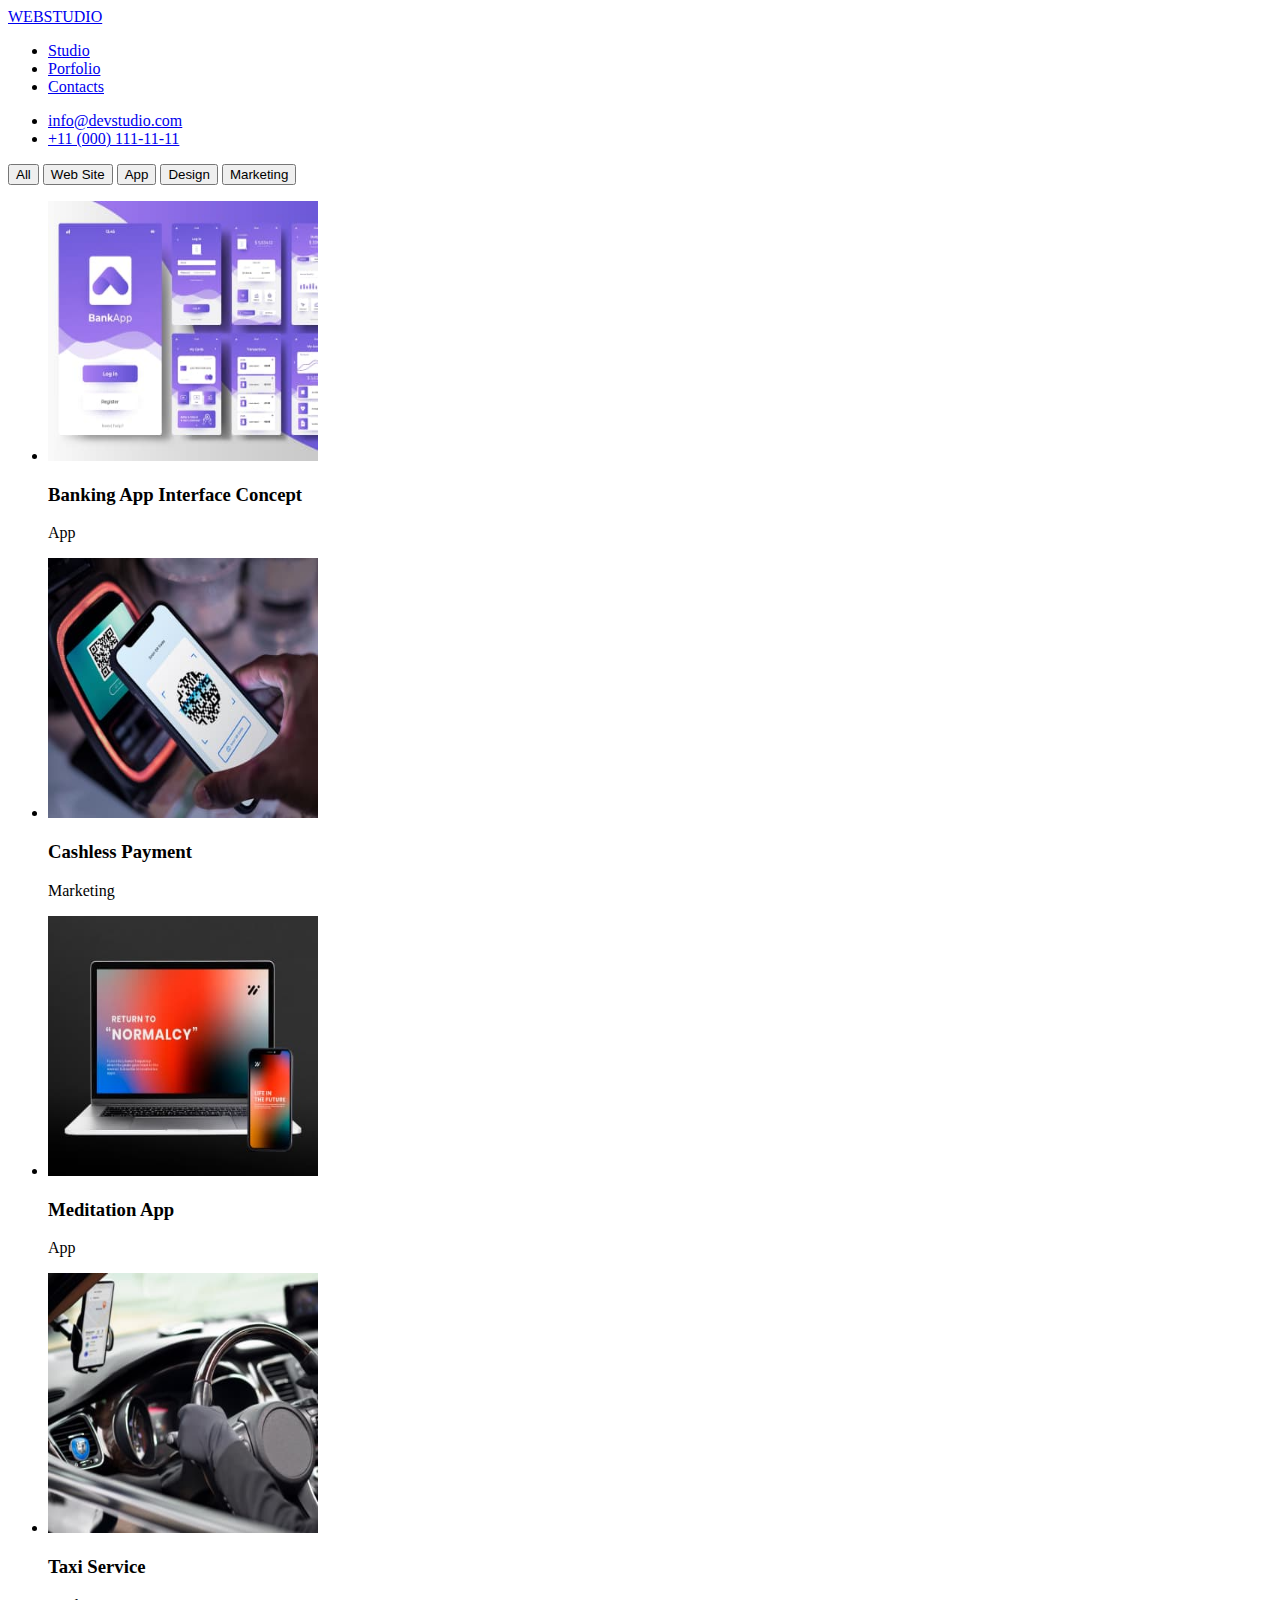
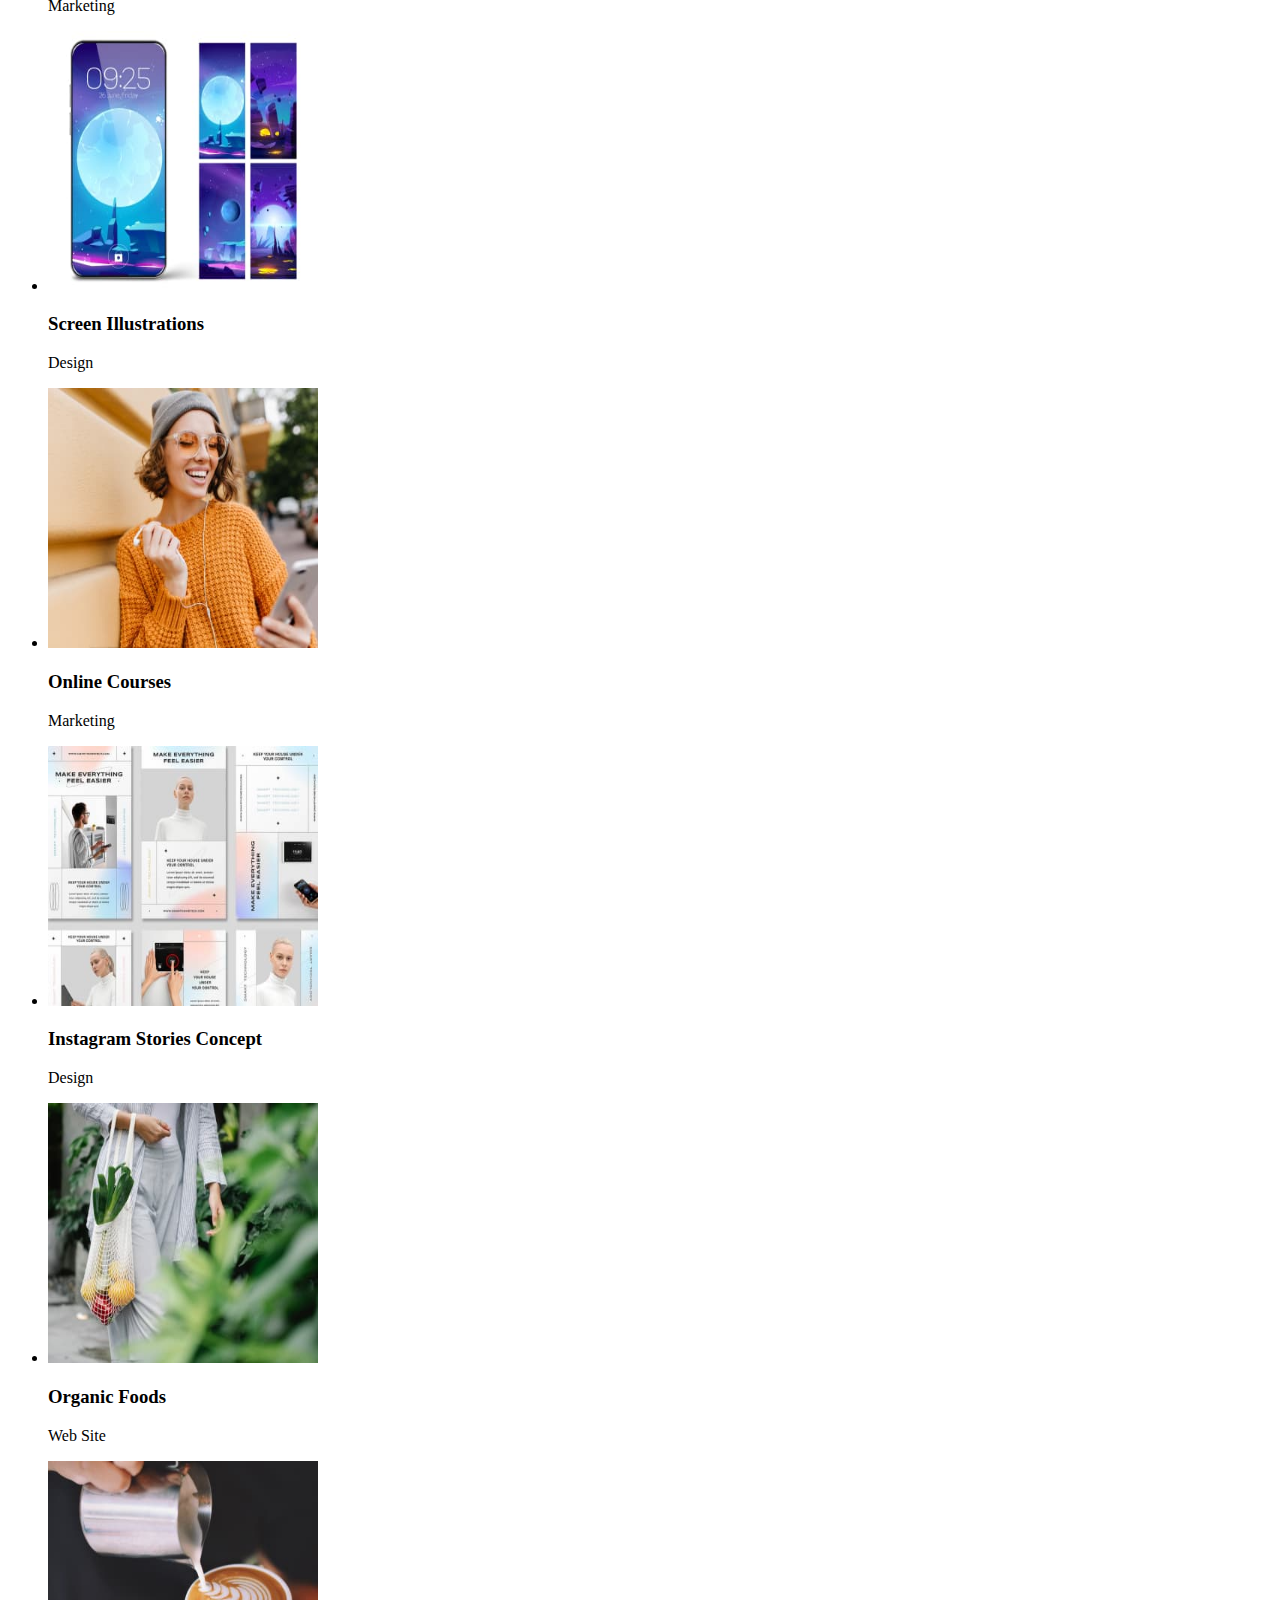
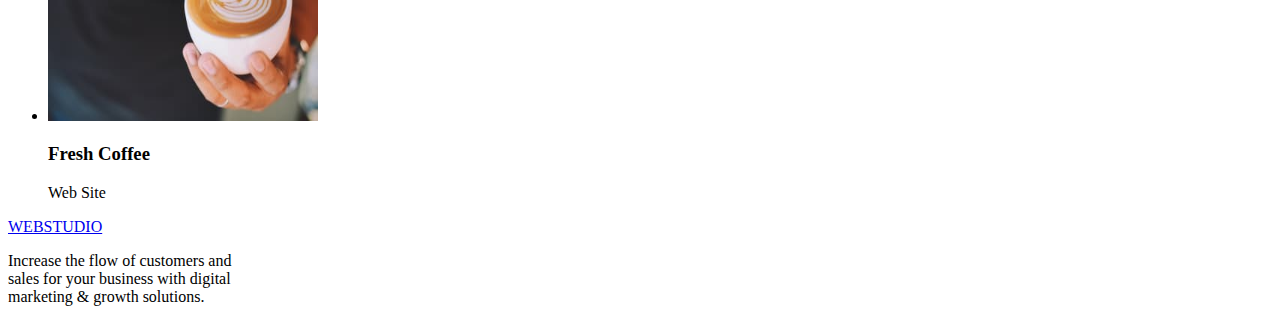
==== portfolio.html @ 27684b5e "Porfolio structure" ====
<!DOCTYPE html>
<html lang="en">
  <head>
    <meta charset="UTF-8" />
    <meta name="viewport" content="width=device-width, initial-scale=1.0" />
    <title>Porfolio</title>
  </head>
  <body>
    <!-- HEADER -->

    <header>
      <nav>
        <a href="#">WEBSTUDIO</a>
        <ul>
          <li><a href="#">Studio</a></li>
          <li><a href="#">Porfolio</a></li>
          <li><a href="#">Contacts</a></li>
        </ul>
      </nav>
      <ul>
        <li><a href="mailto:info@devstudio.com">info@devstudio.com</a></li>
        <li><a href="tel:+110001111111">+11 (000) 111-11-11</a></li>
      </ul>
    </header>

    <!-- MAIN -->
    <main>
      <!-- Section 1 -->
      <section>
        <button type="button">All</button>
        <button type="button">Web Site</button>
        <button type="button">App</button>
        <button type="button">Design</button>
        <button type="button">Marketing</button>
      </section>
      <!-- Section 2 -->
      <section>
        <div>
          <ul>
            <li>
              <img
                src="images/hw2-banking-app.jpg"
                alt="Banking App Interface"
                width="270"
                height="260"
              />
              <h3>Banking App Interface Concept</h3>
              <p>App</p>
            </li>
            <li>
              <img
                src="images/hw2-cashless.jpg"
                alt="Cellphone with QR Codes"
                width="270"
                height="260"
              />
              <h3>Cashless Payment</h3>
              <p>Marketing</p>
            </li>
            <li>
              <img
                src="images/hw2-meditation.jpg"
                alt="Laptop and cellphone"
                width="270"
                height="260"
              />
              <h3>Meditation App</h3>
              <p>App</p>
            </li>
            <li>
              <img
                src="images/hw2-taxi.jpg"
                alt="Drive Wheel"
                width="270"
                height="260"
              />
              <h3>Taxi Service</h3>
              <p>Marketing</p>
            </li>
            <li>
              <img
                src="images/hw2-screen-illustrations.jpg"
                alt="Cellphone Screen Illustrations"
                width="270"
                height="260"
              />
              <h3>Screen Illustrations</h3>
              <p>Design</p>
            </li>
            <li>
              <img
                src="images/hw2-online-courses.jpg"
                alt="A girl wearing orange T-shrit"
                width="270"
                height="260"
              />
              <h3>Online Courses</h3>
              <p>Marketing</p>
            </li>
            <li>
              <img
                src="images/hw2-instagram-stories.jpg"
                alt="Instagram stories"
                width="270"
                height="260"
              />
              <h3>Instagram Stories Concept</h3>
              <p>Design</p>
            </li>
            <li>
              <img
                src="images/hw2-organic-foods.jpg"
                alt="Lady carrying a bag of foods"
                width="270"
                height="260"
              />
              <h3>Organic Foods</h3>
              <p>Web Site</p>
            </li>
            <li>
              <img
                src="images/hw2-fresh-coffee.jpg"
                alt="Coffee Art"
                width="270"
                height="260"
              />
              <h3>Fresh Coffee</h3>
              <p>Web Site</p>
            </li>
          </ul>
        </div>
      </section>
    </main>
    <!-- Footer -->
    <div>
      <a href="#">WEBSTUDIO</a>
      <p>
        Increase the flow of customers and <br />
        sales for your business with digital <br />
        marketing & growth solutions.
      </p>
    </div>
    <footer></footer>
  </body>
</html>
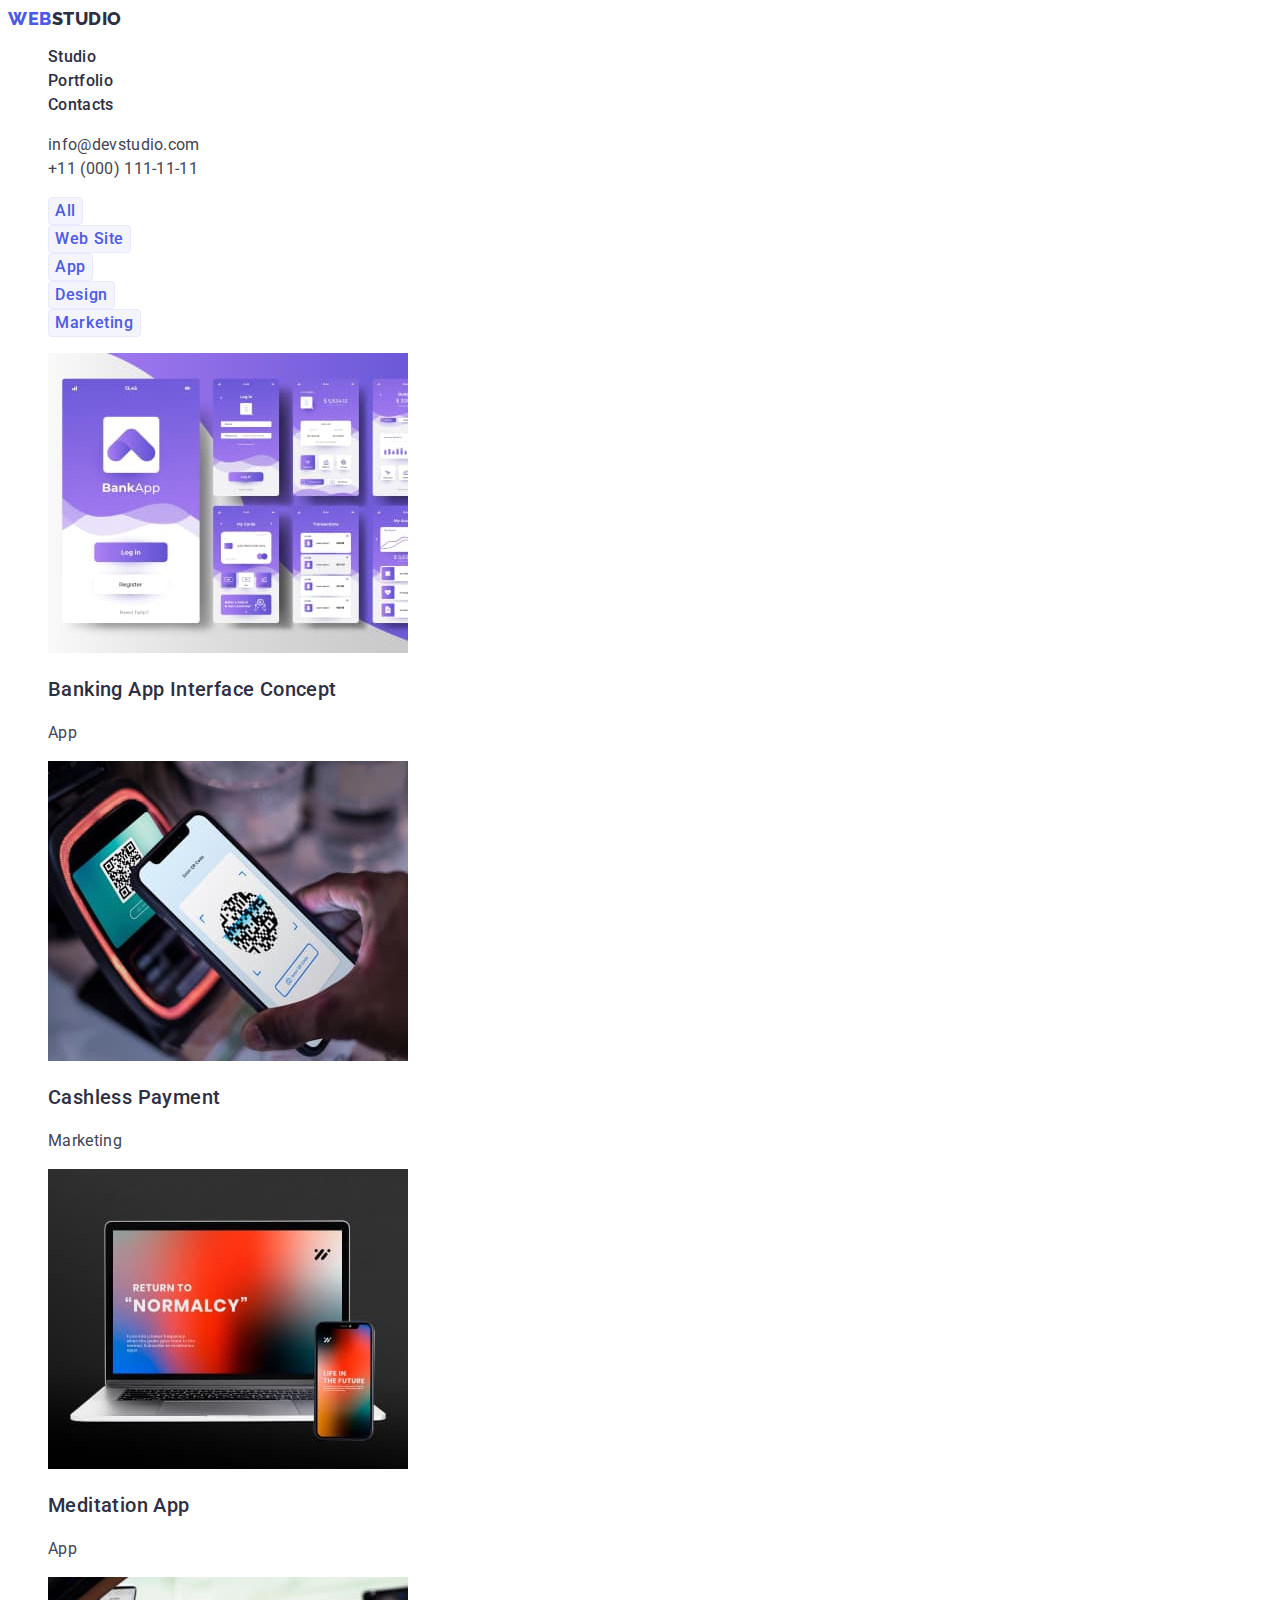
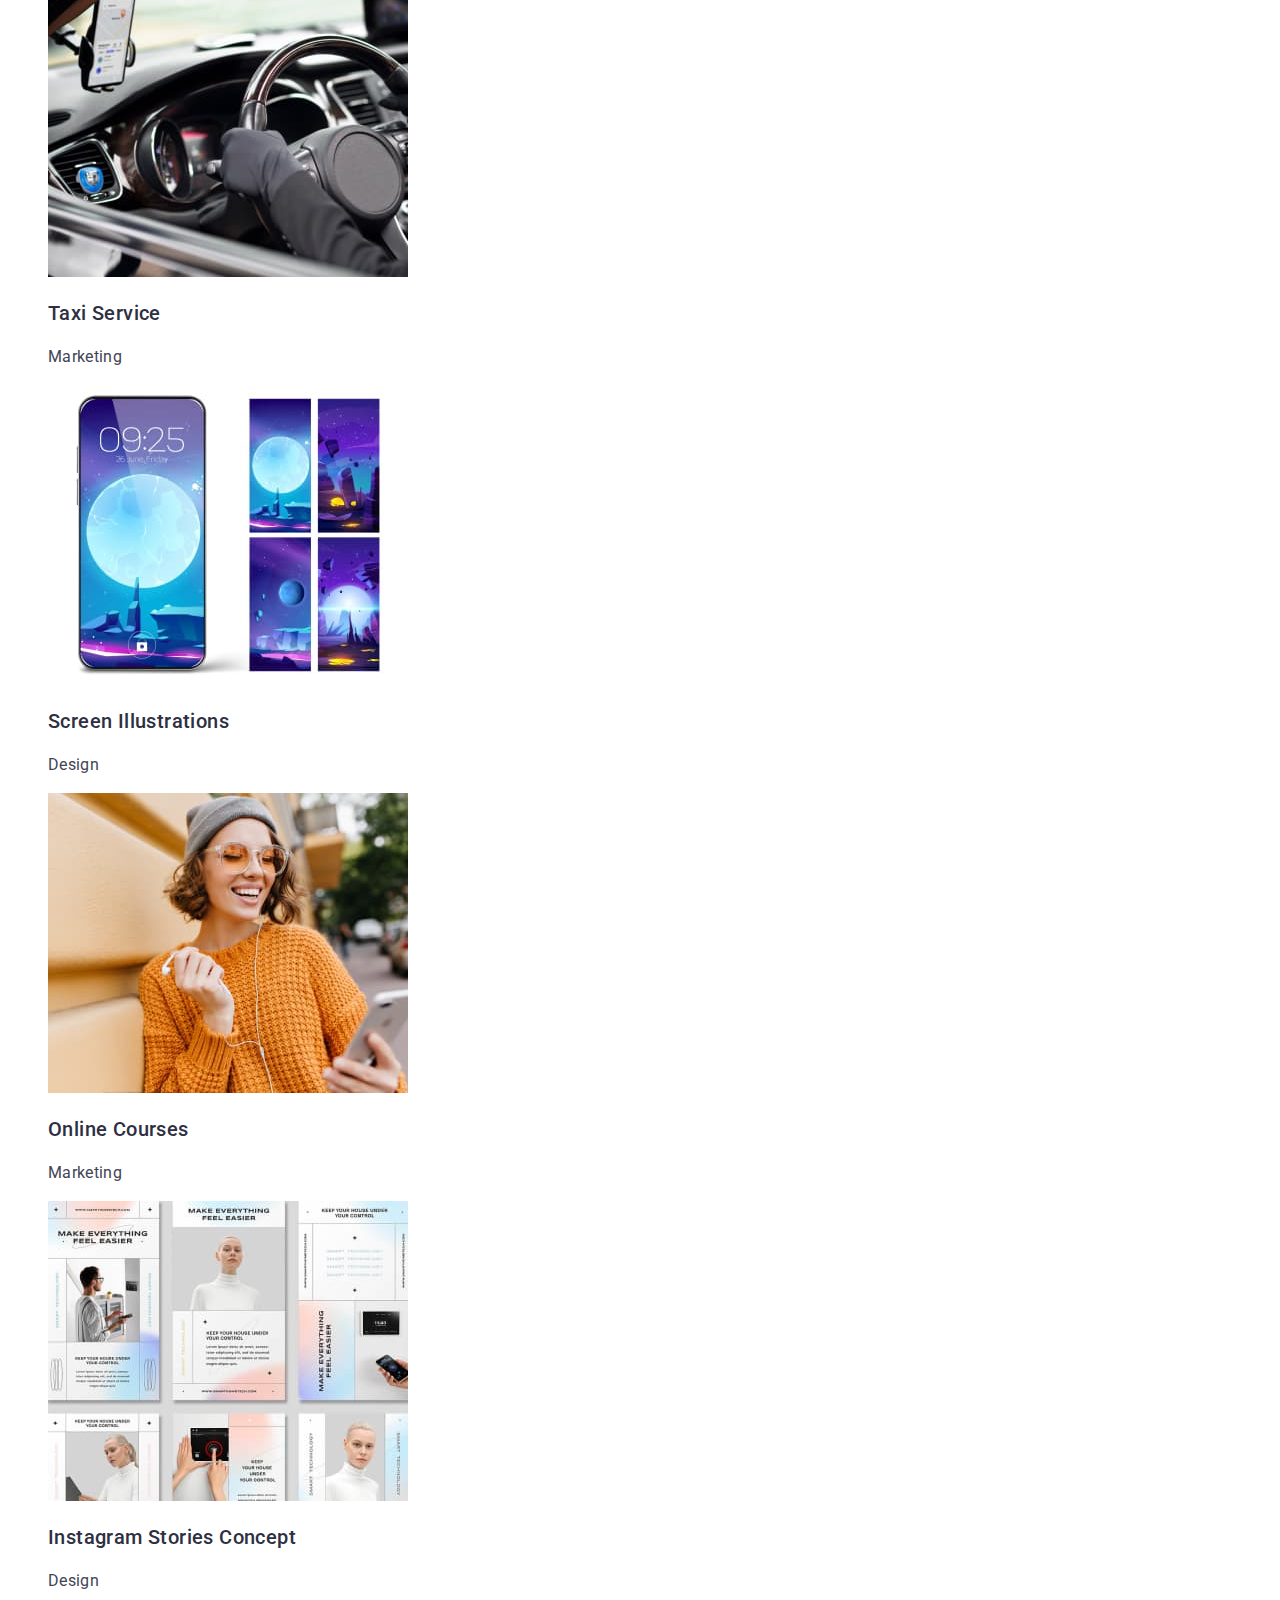
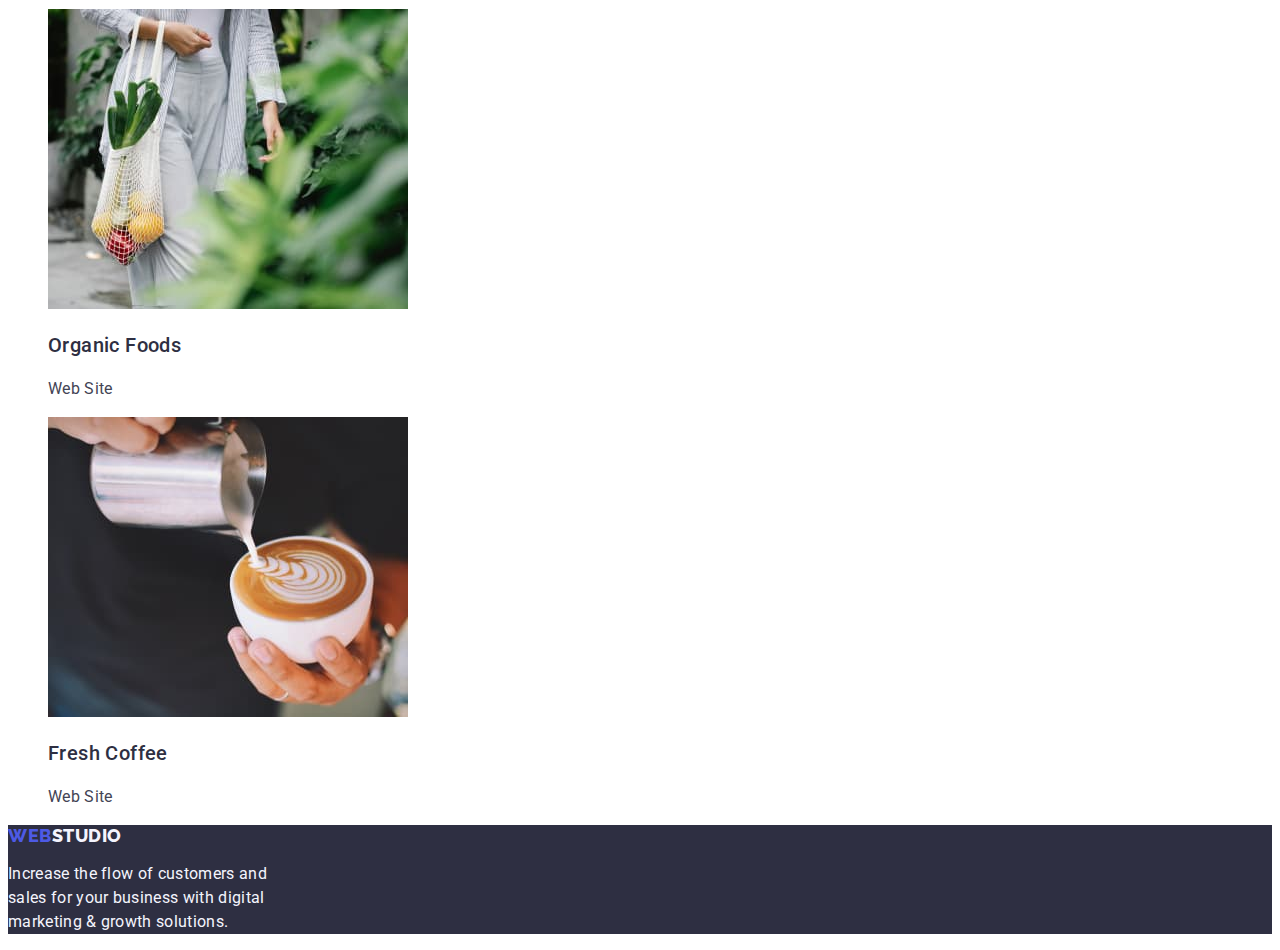
==== commit e2998054: "homework 2 submit" ====
--- a/portfolio.html
+++ b/portfolio.html
@@ -4,142 +4,194 @@
     <meta charset="UTF-8" />
     <meta name="viewport" content="width=device-width, initial-scale=1.0" />
     <title>Porfolio</title>
+    <link rel="stylesheet" href="./css/styles.css" />
+    <link
+      href="https://fonts.googleapis.com/css2?family=Raleway:wght@800&family=Roboto:wght@400;500;700;900&display=swap"
+      rel="stylesheet"
+    />
   </head>
   <body>
     <!-- HEADER -->
 
-    <header>
-      <nav>
-        <a href="#">WEBSTUDIO</a>
-        <ul>
-          <li><a href="#">Studio</a></li>
-          <li><a href="#">Porfolio</a></li>
-          <li><a href="#">Contacts</a></li>
+    <header class="header">
+      <nav class="header-nav">
+        <a class="header-logo" href="#"
+          ><span class="header-logo-web">WEB</span
+          ><span class="header-logo-studio">STUDIO</span></a
+        >
+        <ul class="header-list list">
+          <li class="header-item">
+            <a class="header-link link" href="./index.html">Studio</a>
+          </li>
+          <li class="header-item">
+            <a class="header-link link" href="./portfolio.html">Portfolio</a>
+          </li>
+          <li class="header-item">
+            <a class="header-link link" href="#">Contacts</a>
+          </li>
         </ul>
       </nav>
-      <ul>
-        <li><a href="mailto:info@devstudio.com">info@devstudio.com</a></li>
-        <li><a href="tel:+110001111111">+11 (000) 111-11-11</a></li>
+      <ul class="header-contacts list">
+        <li class="header-contacts-item">
+          <a class="header-contacts-link link" href="mailto:info@devstudio.com"
+            >info@devstudio.com</a
+          >
+        </li>
+        <li class="header-contacts-item">
+          <a class="header-contacts-link link" href="tel:+110001111111"
+            >+11 (000) 111-11-11</a
+          >
+        </li>
       </ul>
     </header>
 
     <!-- MAIN -->
-    <main>
+    <main class="main">
       <!-- Section 1 -->
-      <section>
-        <button type="button">All</button>
-        <button type="button">Web Site</button>
-        <button type="button">App</button>
-        <button type="button">Design</button>
-        <button type="button">Marketing</button>
+      <section class="buttons">
+        <div class="buttons-group">
+          <ul class="buttons-list list">
+            <li class="buttons-item">
+              <button class="buttons-item-button" type="button">All</button>
+            </li>
+            <li class="buttons-item">
+              <button class="buttons-item-button" type="button">
+                Web Site
+              </button>
+            </li>
+            <li class="buttons-item">
+              <button class="buttons-item-button" type="button">App</button>
+            </li>
+            <li class="buttons-item">
+              <button class="buttons-item-button" type="button">Design</button>
+            </li>
+            <li class="buttons-item">
+              <button class="buttons-item-button" type="button">
+                Marketing
+              </button>
+            </li>
+          </ul>
+        </div>
       </section>
       <!-- Section 2 -->
-      <section>
-        <div>
-          <ul>
-            <li>
+      <section class="portfolio">
+        <div class="portfolio-group">
+          <ul class="portfolio-list list">
+            <li class="portfolio-item">
               <img
                 src="images/hw2-banking-app.jpg"
                 alt="Banking App Interface"
-                width="270"
-                height="260"
+                width="360"
+                height="300"
               />
-              <h3>Banking App Interface Concept</h3>
-              <p>App</p>
+              <h3 class="portfolio-item-title list-title">
+                Banking App Interface Concept
+              </h3>
+              <p class="portfolio-item-text list-text">App</p>
             </li>
-            <li>
+            <li class="portfolio-item">
               <img
                 src="images/hw2-cashless.jpg"
                 alt="Cellphone with QR Codes"
-                width="270"
-                height="260"
+                width="360"
+                height="300"
               />
-              <h3>Cashless Payment</h3>
-              <p>Marketing</p>
+              <h3 class="portfolio-item-title list-title">Cashless Payment</h3>
+              <p class="portfolio-item-text list-text">Marketing</p>
             </li>
-            <li>
+            <li class="portfolio-item">
               <img
                 src="images/hw2-meditation.jpg"
                 alt="Laptop and cellphone"
-                width="270"
-                height="260"
+                width="360"
+                height="300"
               />
-              <h3>Meditation App</h3>
-              <p>App</p>
+              <h3 class="portfolio-item-title list-title">Meditation App</h3>
+              <p class="portfolio-item-text list-text">App</p>
             </li>
-            <li>
+            <li class="portfolio-item">
               <img
                 src="images/hw2-taxi.jpg"
                 alt="Drive Wheel"
-                width="270"
-                height="260"
+                width="360"
+                height="300"
               />
-              <h3>Taxi Service</h3>
-              <p>Marketing</p>
+              <h3 class="portfolio-item-title list-title">Taxi Service</h3>
+              <p class="portfolio-item-text list-text">Marketing</p>
             </li>
-            <li>
+            <li class="portfolio-item">
               <img
                 src="images/hw2-screen-illustrations.jpg"
                 alt="Cellphone Screen Illustrations"
-                width="270"
-                height="260"
+                width="360"
+                height="300"
               />
-              <h3>Screen Illustrations</h3>
-              <p>Design</p>
+              <h3 class="portfolio-item-title list-title">
+                Screen Illustrations
+              </h3>
+              <p class="portfolio-item-text list-text">Design</p>
             </li>
-            <li>
+            <li class="portfolio-item">
               <img
                 src="images/hw2-online-courses.jpg"
                 alt="A girl wearing orange T-shrit"
-                width="270"
-                height="260"
+                width="360"
+                height="300"
               />
-              <h3>Online Courses</h3>
-              <p>Marketing</p>
+              <h3 class="portfolio-item-title list-title">Online Courses</h3>
+              <p class="portfolio-item-text list-text">Marketing</p>
             </li>
-            <li>
+            <li class="portfolio-item">
               <img
                 src="images/hw2-instagram-stories.jpg"
                 alt="Instagram stories"
-                width="270"
-                height="260"
+                width="360"
+                height="300"
               />
-              <h3>Instagram Stories Concept</h3>
-              <p>Design</p>
+              <h3 class="portfolio-item-title list-title">
+                Instagram Stories Concept
+              </h3>
+              <p class="portfolio-item-text list-text">Design</p>
             </li>
-            <li>
+            <li class="portfolio-item">
               <img
                 src="images/hw2-organic-foods.jpg"
                 alt="Lady carrying a bag of foods"
-                width="270"
-                height="260"
+                width="360"
+                height="300"
               />
-              <h3>Organic Foods</h3>
-              <p>Web Site</p>
+              <h3 class="portfolio-item-title list-title">Organic Foods</h3>
+              <p class="portfolio-item-text list-text">Web Site</p>
             </li>
-            <li>
+            <li class="portfolio-item">
               <img
                 src="images/hw2-fresh-coffee.jpg"
                 alt="Coffee Art"
-                width="270"
-                height="260"
+                width="360"
+                height="300"
               />
-              <h3>Fresh Coffee</h3>
-              <p>Web Site</p>
+              <h3 class="portfolio-item-title list-title">Fresh Coffee</h3>
+              <p class="portfolio-item-text list-text">Web Site</p>
             </li>
           </ul>
         </div>
       </section>
     </main>
+
     <!-- Footer -->
-    <div>
-      <a href="#">WEBSTUDIO</a>
-      <p>
-        Increase the flow of customers and <br />
-        sales for your business with digital <br />
-        marketing & growth solutions.
-      </p>
-    </div>
-    <footer></footer>
+
+    <footer class="footer">
+      <div class="footer-group">
+        <a class="footer-logo" href="#"
+          ><span class="footer-logo-web">WEB</span
+          ><span class="footer-logo-studio">STUDIO</span></a
+        >
+        <p class="footer-text">
+          Increase the flow of customers and <br />
+          sales for your business with digital <br />
+          marketing & growth solutions.
+        </p>
+      </div>
+    </footer>
   </body>
 </html>
--- a/css/styles.css
+++ b/css/styles.css
@@ -0,0 +1,240 @@
+:root {
+  --iris: #4d5ae5;
+  --ocean: #404bbf;
+  --navy-blue: #2e2f42;
+  --green: #31d0aa;
+  --slate: #434455;
+  --light-slate: #8e8f99;
+  --cornflower: #e7e9fc;
+  --cloud: #f4f4fd;
+  --navy-blue-modal: #2e2f42;
+  --grey: #2e2f42;
+  --white: #ffffff;
+  --dairy: #fcfcfc;
+}
+
+body {
+  font-family: "Raleway", sans-serif;
+  font-family: "Roboto", sans-serif;
+  background-color: var(--white);
+}
+
+/* General Styles */
+
+.list {
+  list-style: none;
+}
+
+.link {
+  text-decoration: none;
+}
+
+.list-title {
+  color: var(--navyblue, #2e2f42);
+  font-size: 20px;
+  font-style: normal;
+  font-weight: 500;
+  line-height: 1.5rem;
+  letter-spacing: 0.4px;
+}
+
+.list-text {
+  color: var(--slate, #434455);
+  font-size: 16px;
+  font-style: normal;
+  font-weight: 400;
+  line-height: 1.5rem;
+  letter-spacing: 0.32px;
+}
+
+.section-title {
+  color: var(--navyblue, #2e2f42);
+  font-size: 36px;
+  font-style: normal;
+  font-weight: 700;
+  line-height: 40px;
+  letter-spacing: 0.72px;
+  text-transform: capitalize;
+}
+
+.button {
+  color: var(--white, #fff);
+  font-family: inherit;
+  font-size: 16px;
+  font-style: normal;
+  font-weight: 500;
+  line-height: 24px;
+  letter-spacing: 0.64px;
+}
+
+/* End of General Styles */
+
+/* Studio */
+
+/* Header */
+
+.header {
+  background: var(--white, #fff);
+}
+
+.header-logo {
+  text-decoration: none;
+}
+
+.header-logo-web {
+  color: var(--iris, #4d5ae5);
+  font-family: Raleway;
+  font-size: 18px;
+  font-style: normal;
+  font-weight: 800;
+  line-height: 21px;
+  letter-spacing: 0.54px;
+  text-transform: uppercase;
+}
+
+.header-logo-studio {
+  color: var(--navyblue, #2e2f42);
+  font-family: Raleway;
+  font-size: 18px;
+  font-style: normal;
+  font-weight: 800;
+  line-height: 21px;
+  letter-spacing: 0.54px;
+  text-transform: uppercase;
+}
+
+.header-link {
+  color: var(--navyblue, #2e2f42);
+  font-size: 16px;
+  font-style: normal;
+  font-weight: 500;
+  line-height: 24px;
+  letter-spacing: 0.32px;
+}
+
+.header-link:hover,
+.header-link:focus {
+  color: var(--ocean, #404bbf);
+}
+.header-link:active {
+  color: var(--ocean, #404bbf);
+}
+
+.header-contacts-link {
+  color: var(--slate, #434455);
+  font-size: 16px;
+  font-style: normal;
+  font-weight: 400;
+  line-height: 24px;
+  letter-spacing: 0.32px;
+}
+
+.header-contacts-link:hover,
+.header-contacts-link:focus {
+  color: var(--ocean, #404bbf);
+}
+
+.header-contacts-link:active {
+  color: var(--ocean, #404bbf);
+}
+
+/* Section 1 */
+
+.hero {
+  background: var(--navyblue, #2e2f42);
+}
+
+.hero-title {
+  color: var(--white, #fff);
+  font-size: 56px;
+  font-style: normal;
+  font-weight: 700;
+  line-height: 60px;
+  letter-spacing: 1.12px;
+}
+
+.hero-button {
+  background: var(--iris, #4d5ae5);
+}
+
+.hero-button:hover,
+.hero-button:focus {
+  background: var(--ocean, #404bbf);
+}
+
+/* Section 4 */
+
+.team {
+  background: var(--cloud, #f4f4fd);
+}
+
+.team-item {
+  background: var(--white, #fff);
+}
+
+/* Footer */
+
+.footer {
+  background: var(--navyblue, #2e2f42);
+}
+
+.footer-logo {
+  text-decoration: none;
+}
+
+.footer-logo-web {
+  color: var(--iris, #4d5ae5);
+  font-family: Raleway;
+  font-size: 18px;
+  font-style: normal;
+  font-weight: 800;
+  line-height: 21px;
+  letter-spacing: 0.54px;
+  text-transform: uppercase;
+}
+
+.footer-logo-studio {
+  color: var(--cloud, #f4f4fd);
+  font-family: Raleway;
+  font-size: 18px;
+  font-style: normal;
+  font-weight: 800;
+  line-height: 21px;
+  letter-spacing: 0.54px;
+  text-transform: uppercase;
+}
+
+.footer-text {
+  color: var(--cloud, #f4f4fd);
+  font-size: 16px;
+  font-style: normal;
+  font-weight: 400;
+  line-height: 24px;
+  letter-spacing: 0.32px;
+}
+
+/* Portfolio */
+
+/* Buttons */
+
+.buttons-item-button {
+  color: var(--iris, #4d5ae5);
+  font-family: "Roboto", sans-serif;
+  font-size: 16px;
+  font-style: normal;
+  font-weight: 500;
+  line-height: 24px;
+  letter-spacing: 0.64px;
+}
+
+.buttons-item-button {
+  border-radius: 4px;
+  border: 1px solid var(--cornflower, #e7e9fc);
+  background: var(--cloud, #f4f4fd);
+}
+
+.buttons-item-button:hover,
+.buttons-item-button:focus {
+  background: var(--ocean, #404bbf);
+  color: var(--white, #fff);
+}
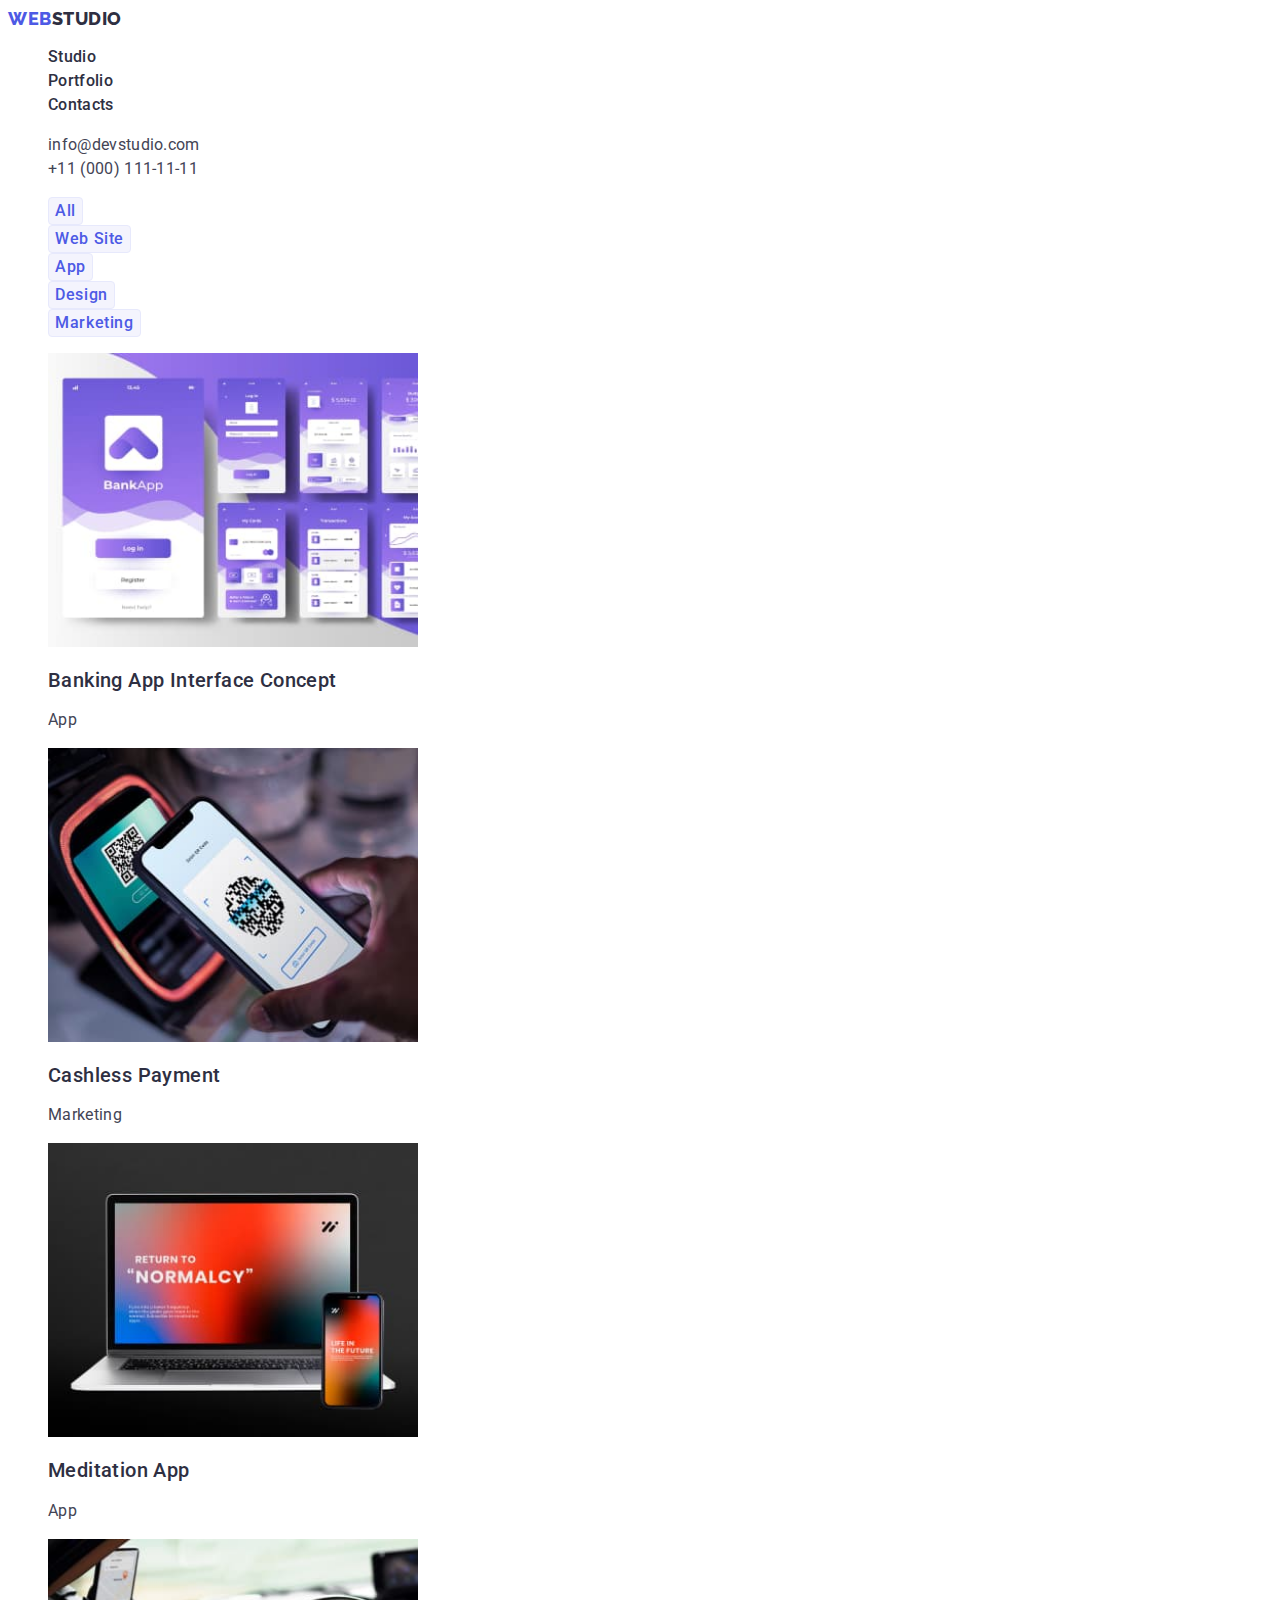
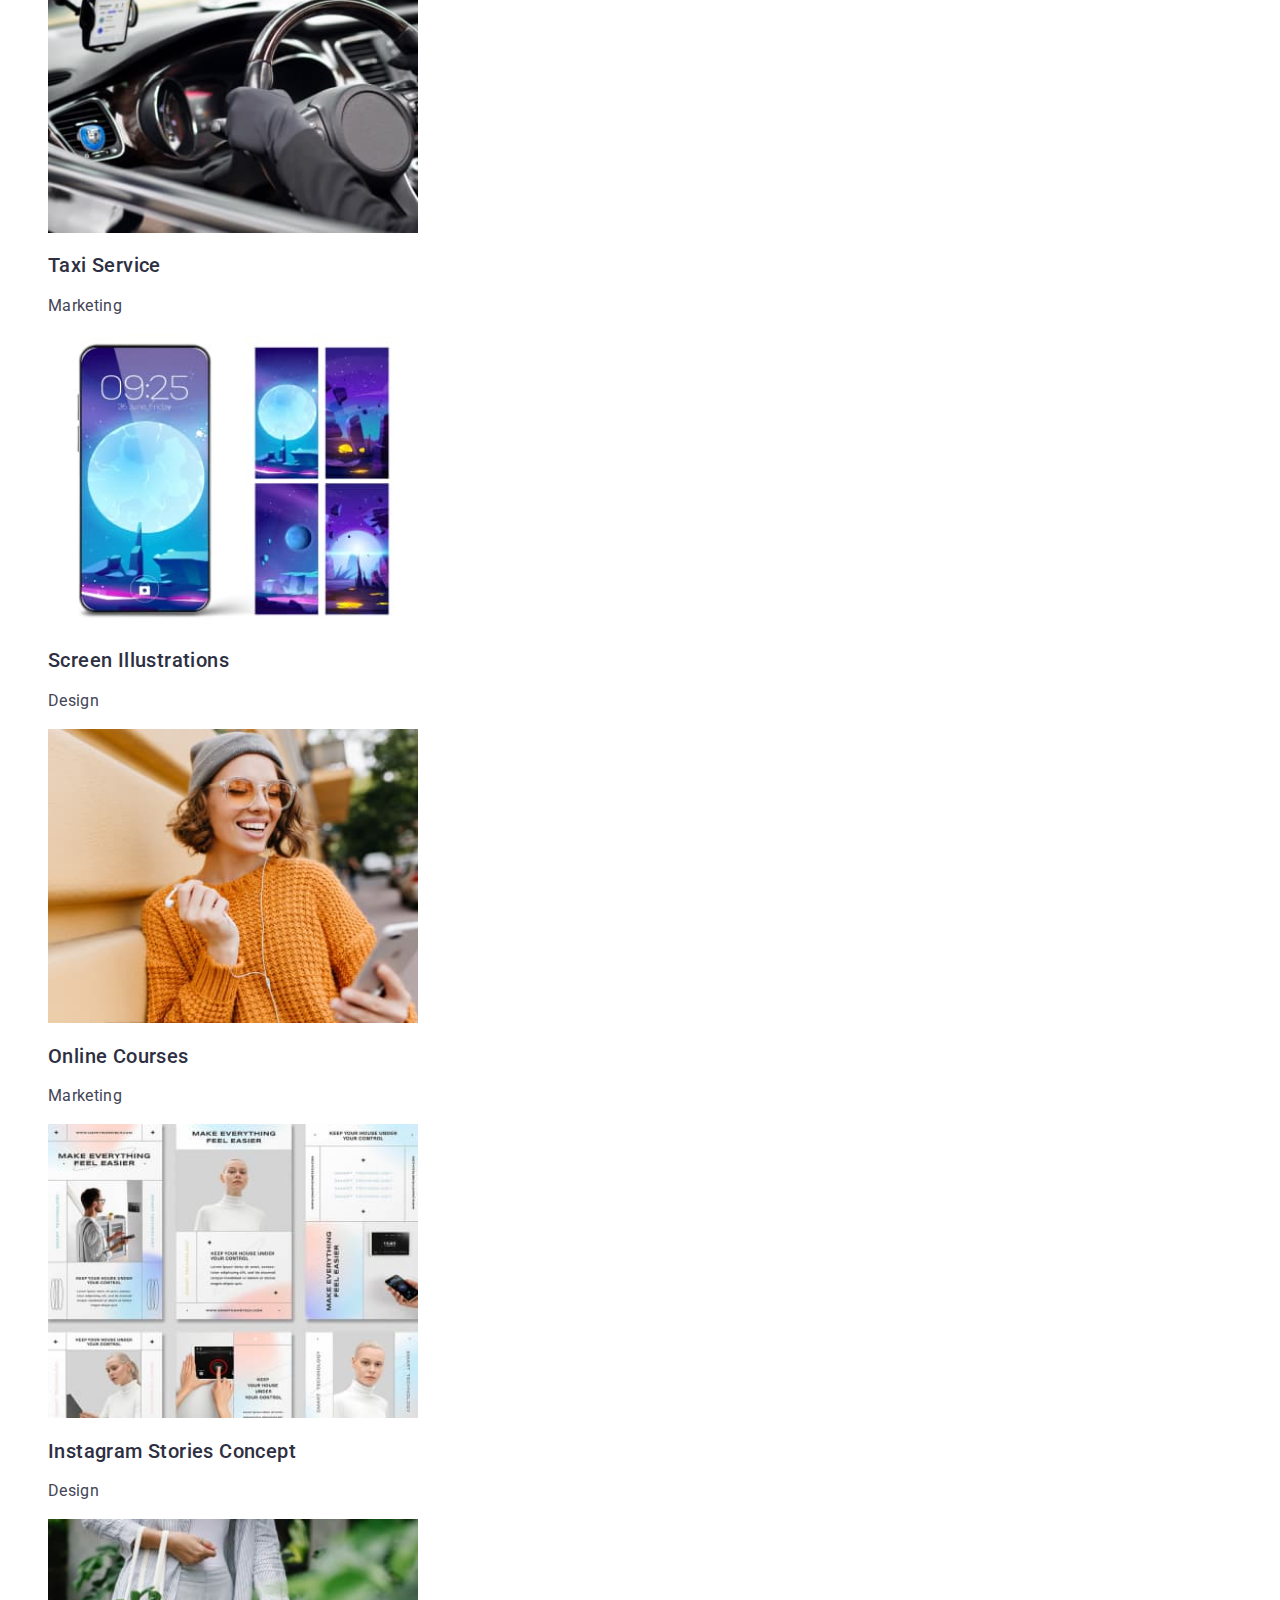
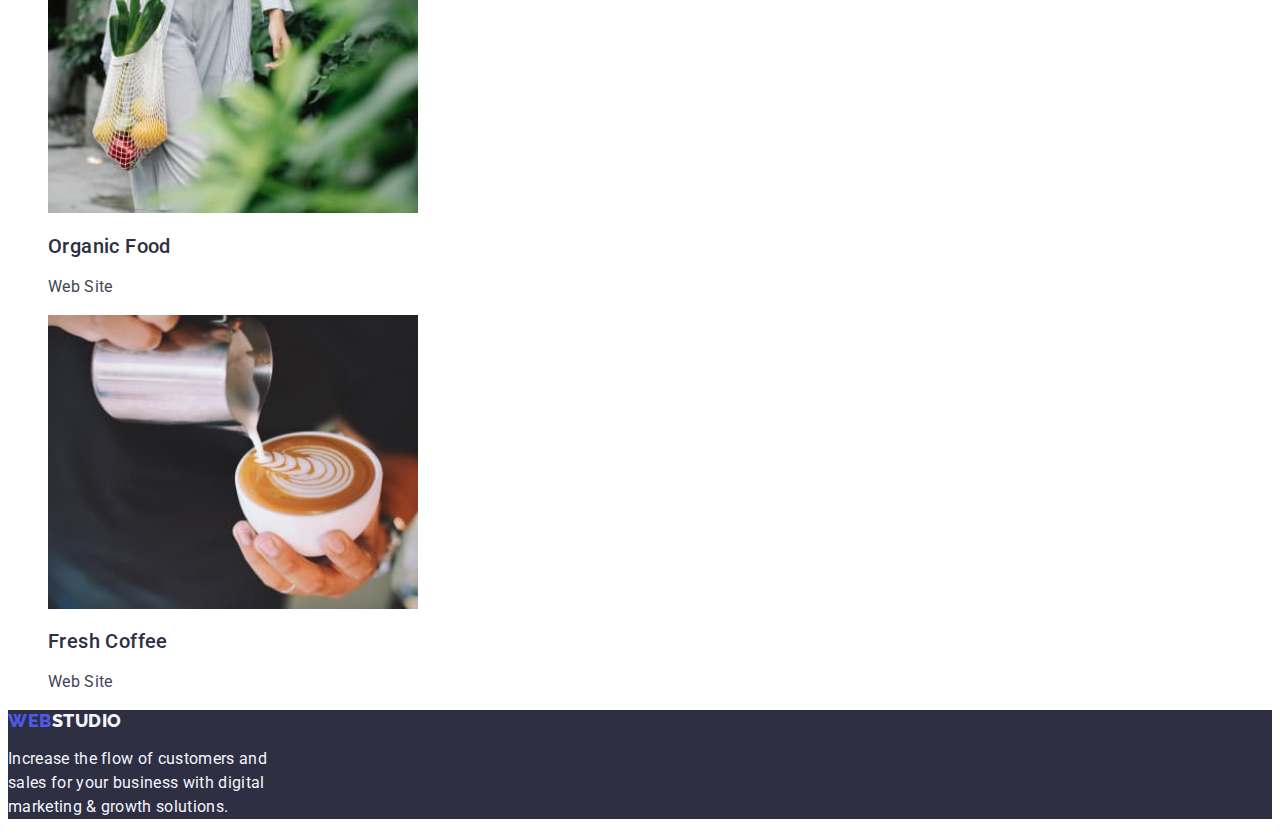
==== commit 15f5f1ca: "redefined classes names" ====
--- a/portfolio.html
+++ b/portfolio.html
@@ -13,165 +13,166 @@
   <body>
     <!-- HEADER -->
 
-    <header class="header">
-      <nav class="header-nav">
-        <a class="header-logo" href="#"
-          ><span class="header-logo-web">WEB</span
-          ><span class="header-logo-studio">STUDIO</span></a
+    <header class="page-header">
+      <nav>
+        <a class="logo-link" href="#"
+          ><span class="logo">WEB</span><span class="studio">STUDIO</span></a
         >
-        <ul class="header-list list">
-          <li class="header-item">
-            <a class="header-link link" href="./index.html">Studio</a>
+        <ul class="nav-menu list">
+          <li>
+            <a class="page current" href="./index.html">Studio</a>
           </li>
-          <li class="header-item">
-            <a class="header-link link" href="./portfolio.html">Portfolio</a>
+          <li>
+            <a class="page" href="./portfolio.html">Portfolio</a>
           </li>
-          <li class="header-item">
-            <a class="header-link link" href="#">Contacts</a>
+          <li>
+            <a class="page" href="#">Contacts</a>
           </li>
         </ul>
       </nav>
-      <ul class="header-contacts list">
-        <li class="header-contacts-item">
-          <a class="header-contacts-link link" href="mailto:info@devstudio.com"
+      <ul class="contacts-menu list">
+        <li>
+          <a class="item" href="mailto:info@devstudio.com"
             >info@devstudio.com</a
           >
         </li>
-        <li class="header-contacts-item">
-          <a class="header-contacts-link link" href="tel:+110001111111"
-            >+11 (000) 111-11-11</a
-          >
+        <li>
+          <a class="item" href="tel:+110001111111">+11 (000) 111-11-11</a>
         </li>
       </ul>
     </header>
 
     <!-- MAIN -->
-    <main class="main">
+    <main>
       <!-- Section 1 -->
-      <section class="buttons">
-        <div class="buttons-group">
-          <ul class="buttons-list list">
-            <li class="buttons-item">
-              <button class="buttons-item-button" type="button">All</button>
+      <section>
+        <div class="container">
+          <ul class="filters list">
+            <li>
+              <button class="button filter current" type="button">All</button>
             </li>
-            <li class="buttons-item">
-              <button class="buttons-item-button" type="button">
-                Web Site
-              </button>
+            <li>
+              <button class="button filter" type="button">Web Site</button>
             </li>
-            <li class="buttons-item">
-              <button class="buttons-item-button" type="button">App</button>
+            <li>
+              <button class="button filter" type="button">App</button>
             </li>
-            <li class="buttons-item">
-              <button class="buttons-item-button" type="button">Design</button>
+            <li>
+              <button class="button filter" type="button">Design</button>
             </li>
-            <li class="buttons-item">
-              <button class="buttons-item-button" type="button">
-                Marketing
-              </button>
+            <li>
+              <button class="button filter" type="button">Marketing</button>
             </li>
           </ul>
-        </div>
-      </section>
-      <!-- Section 2 -->
-      <section class="portfolio">
-        <div class="portfolio-group">
-          <ul class="portfolio-list list">
-            <li class="portfolio-item">
-              <img
-                src="images/hw2-banking-app.jpg"
-                alt="Banking App Interface"
-                width="360"
-                height="300"
-              />
-              <h3 class="portfolio-item-title list-title">
-                Banking App Interface Concept
-              </h3>
-              <p class="portfolio-item-text list-text">App</p>
+          <!-- Section 2 -->
+          <ul class="projects list">
+            <li>
+              <a href="" class="project">
+                <img
+                  src="images/hw2-banking-app.jpg"
+                  alt="Banking App Interface"
+                  width="370"
+                  height="294"
+                />
+                <h2 class="name">Banking App Interface Concept</h2>
+                <p class="type">App</p>
+              </a>
             </li>
-            <li class="portfolio-item">
-              <img
-                src="images/hw2-cashless.jpg"
-                alt="Cellphone with QR Codes"
-                width="360"
-                height="300"
-              />
-              <h3 class="portfolio-item-title list-title">Cashless Payment</h3>
-              <p class="portfolio-item-text list-text">Marketing</p>
+            <li>
+              <a href="" class="project">
+                <img
+                  src="images/hw2-cashless.jpg"
+                  alt="Cellphone with QR Codes"
+                  width="370"
+                  height="294"
+                />
+                <h2 class="name">Cashless Payment</h2>
+                <p class="type">Marketing</p>
+              </a>
             </li>
-            <li class="portfolio-item">
-              <img
-                src="images/hw2-meditation.jpg"
-                alt="Laptop and cellphone"
-                width="360"
-                height="300"
-              />
-              <h3 class="portfolio-item-title list-title">Meditation App</h3>
-              <p class="portfolio-item-text list-text">App</p>
+            <li>
+              <a href="" class="project">
+                <img
+                  src="images/hw2-meditation.jpg"
+                  alt="Laptop and cellphone"
+                  width="370"
+                  height="294"
+                />
+                <h2 class="name">Meditation App</h2>
+                <p class="type">App</p>
+              </a>
             </li>
-            <li class="portfolio-item">
-              <img
-                src="images/hw2-taxi.jpg"
-                alt="Drive Wheel"
-                width="360"
-                height="300"
-              />
-              <h3 class="portfolio-item-title list-title">Taxi Service</h3>
-              <p class="portfolio-item-text list-text">Marketing</p>
+            <li>
+              <a href="" class="project">
+                <img
+                  src="images/hw2-taxi.jpg"
+                  alt="Drive Wheel"
+                  width="370"
+                  height="294"
+                />
+                <h2 class="name">Taxi Service</h2>
+                <p class="type">Marketing</p>
+              </a>
             </li>
-            <li class="portfolio-item">
-              <img
-                src="images/hw2-screen-illustrations.jpg"
-                alt="Cellphone Screen Illustrations"
-                width="360"
-                height="300"
-              />
-              <h3 class="portfolio-item-title list-title">
-                Screen Illustrations
-              </h3>
-              <p class="portfolio-item-text list-text">Design</p>
+            <li>
+              <a href="" class="project">
+                <img
+                  src="images/hw2-screen-illustrations.jpg"
+                  alt="Cellphone Screen Illustrations"
+                  width="370"
+                  height="294"
+                />
+                <h2 class="name">Screen Illustrations</h2>
+                <p class="type">Design</p>
+              </a>
             </li>
-            <li class="portfolio-item">
-              <img
-                src="images/hw2-online-courses.jpg"
-                alt="A girl wearing orange T-shrit"
-                width="360"
-                height="300"
-              />
-              <h3 class="portfolio-item-title list-title">Online Courses</h3>
-              <p class="portfolio-item-text list-text">Marketing</p>
+            <li>
+              <a href="" class="project">
+                <img
+                  src="images/hw2-online-courses.jpg"
+                  alt="A girl wearing orange T-shrit"
+                  width="370"
+                  height="294"
+                />
+                <h2 class="name">Online Courses</h2>
+                <p class="type">Marketing</p>
+              </a>
             </li>
-            <li class="portfolio-item">
-              <img
-                src="images/hw2-instagram-stories.jpg"
-                alt="Instagram stories"
-                width="360"
-                height="300"
-              />
-              <h3 class="portfolio-item-title list-title">
-                Instagram Stories Concept
-              </h3>
-              <p class="portfolio-item-text list-text">Design</p>
+            <li>
+              <a href="" class="project">
+                <img
+                  src="images/hw2-instagram-stories.jpg"
+                  alt="Instagram stories"
+                  width="370"
+                  height="294"
+                />
+                <h2 class="name">Instagram Stories Concept</h2>
+                <p class="type">Design</p>
+              </a>
             </li>
-            <li class="portfolio-item">
-              <img
-                src="images/hw2-organic-foods.jpg"
-                alt="Lady carrying a bag of foods"
-                width="360"
-                height="300"
-              />
-              <h3 class="portfolio-item-title list-title">Organic Foods</h3>
-              <p class="portfolio-item-text list-text">Web Site</p>
+            <li>
+              <a href="" class="project">
+                <img
+                  src="images/hw2-organic-foods.jpg"
+                  alt="Lady carrying a bag of foods"
+                  width="370"
+                  height="294"
+                />
+                <h2 class="name">Organic Food</h2>
+                <p class="type">Web Site</p>
+              </a>
             </li>
-            <li class="portfolio-item">
-              <img
-                src="images/hw2-fresh-coffee.jpg"
-                alt="Coffee Art"
-                width="360"
-                height="300"
-              />
-              <h3 class="portfolio-item-title list-title">Fresh Coffee</h3>
-              <p class="portfolio-item-text list-text">Web Site</p>
+            <li>
+              <a href="" class="project">
+                <img
+                  src="images/hw2-fresh-coffee.jpg"
+                  alt="Coffee Art"
+                  width="370"
+                  height="294"
+                />
+                <h2 class="name">Fresh Coffee</h2>
+                <p class="type">Web Site</p>
+              </a>
             </li>
           </ul>
         </div>
@@ -180,13 +181,12 @@
 
     <!-- Footer -->
 
-    <footer class="footer">
-      <div class="footer-group">
-        <a class="footer-logo" href="#"
-          ><span class="footer-logo-web">WEB</span
-          ><span class="footer-logo-studio">STUDIO</span></a
+    <footer class="page-footer bg-footer">
+      <div>
+        <a class="logo-link" href="#"
+          ><span class="logo">WEB</span><span class="studio-2">STUDIO</span></a
         >
-        <p class="footer-text">
+        <p class="footer-description">
           Increase the flow of customers and <br />
           sales for your business with digital <br />
           marketing & growth solutions.
--- a/css/styles.css
+++ b/css/styles.css
@@ -25,11 +25,19 @@
   list-style: none;
 }
 
-.link {
-  text-decoration: none;
-}
-
-.list-title {
+.page {
+  text-decoration: none;
+}
+
+.item {
+  text-decoration: none;
+}
+
+.project {
+  text-decoration: none;
+}
+
+.title {
   color: var(--navyblue, #2e2f42);
   font-size: 20px;
   font-style: normal;
@@ -38,7 +46,7 @@
   letter-spacing: 0.4px;
 }
 
-.list-text {
+.description {
   color: var(--slate, #434455);
   font-size: 16px;
   font-style: normal;
@@ -57,7 +65,7 @@
   text-transform: capitalize;
 }
 
-.button {
+.primary {
   color: var(--white, #fff);
   font-family: inherit;
   font-size: 16px;
@@ -65,6 +73,34 @@
   font-weight: 500;
   line-height: 24px;
   letter-spacing: 0.64px;
+  cursor: pointer;
+}
+
+.name {
+  color: var(--navyblue, #2e2f42);
+  font-size: 20px;
+  font-style: normal;
+  font-weight: 500;
+  line-height: 24px;
+  letter-spacing: 0.4px;
+}
+
+.type {
+  color: var(--slate, #434455);
+  font-size: 16px;
+  font-style: normal;
+  font-weight: 400;
+  line-height: 24px;
+  letter-spacing: 0.32px;
+}
+
+.position {
+  color: var(--slate, #434455);
+  font-size: 16px;
+  font-style: normal;
+  font-weight: 400;
+  line-height: 24px;
+  letter-spacing: 0.32px;
 }
 
 /* End of General Styles */
@@ -73,15 +109,15 @@
 
 /* Header */
 
-.header {
+.page-header {
   background: var(--white, #fff);
 }
 
-.header-logo {
-  text-decoration: none;
-}
-
-.header-logo-web {
+.logo-link {
+  text-decoration: none;
+}
+
+.logo {
   color: var(--iris, #4d5ae5);
   font-family: Raleway;
   font-size: 18px;
@@ -92,7 +128,7 @@
   text-transform: uppercase;
 }
 
-.header-logo-studio {
+.studio {
   color: var(--navyblue, #2e2f42);
   font-family: Raleway;
   font-size: 18px;
@@ -103,38 +139,38 @@
   text-transform: uppercase;
 }
 
-.header-link {
-  color: var(--navyblue, #2e2f42);
-  font-size: 16px;
-  font-style: normal;
-  font-weight: 500;
-  line-height: 24px;
-  letter-spacing: 0.32px;
-}
-
-.header-link:hover,
-.header-link:focus {
-  color: var(--ocean, #404bbf);
-}
-.header-link:active {
-  color: var(--ocean, #404bbf);
-}
-
-.header-contacts-link {
-  color: var(--slate, #434455);
-  font-size: 16px;
-  font-style: normal;
-  font-weight: 400;
-  line-height: 24px;
-  letter-spacing: 0.32px;
-}
-
-.header-contacts-link:hover,
-.header-contacts-link:focus {
-  color: var(--ocean, #404bbf);
-}
-
-.header-contacts-link:active {
+.page {
+  color: var(--navyblue, #2e2f42);
+  font-size: 16px;
+  font-style: normal;
+  font-weight: 500;
+  line-height: 24px;
+  letter-spacing: 0.32px;
+}
+
+.page:hover,
+.page:focus {
+  color: var(--ocean, #404bbf);
+}
+.page:active {
+  color: var(--ocean, #404bbf);
+}
+
+.item {
+  color: var(--slate, #434455);
+  font-size: 16px;
+  font-style: normal;
+  font-weight: 400;
+  line-height: 24px;
+  letter-spacing: 0.32px;
+}
+
+.item:hover,
+.item:focus {
+  color: var(--ocean, #404bbf);
+}
+
+.item:active {
   color: var(--ocean, #404bbf);
 }
 
@@ -153,37 +189,23 @@
   letter-spacing: 1.12px;
 }
 
-.hero-button {
+.primary {
   background: var(--iris, #4d5ae5);
 }
 
-.hero-button:hover,
-.hero-button:focus {
+.primary:hover,
+.primary:focus {
   background: var(--ocean, #404bbf);
 }
 
-/* Section 4 */
-
-.team {
-  background: var(--cloud, #f4f4fd);
-}
-
-.team-item {
-  background: var(--white, #fff);
-}
-
 /* Footer */
 
-.footer {
+.bg-footer {
   background: var(--navyblue, #2e2f42);
 }
 
-.footer-logo {
-  text-decoration: none;
-}
-
-.footer-logo-web {
-  color: var(--iris, #4d5ae5);
+.studio-2 {
+  color: var(--cloud, #f4f4fd);
   font-family: Raleway;
   font-size: 18px;
   font-style: normal;
@@ -193,19 +215,8 @@
   text-transform: uppercase;
 }
 
-.footer-logo-studio {
+.footer-description {
   color: var(--cloud, #f4f4fd);
-  font-family: Raleway;
-  font-size: 18px;
-  font-style: normal;
-  font-weight: 800;
-  line-height: 21px;
-  letter-spacing: 0.54px;
-  text-transform: uppercase;
-}
-
-.footer-text {
-  color: var(--cloud, #f4f4fd);
   font-size: 16px;
   font-style: normal;
   font-weight: 400;
@@ -217,7 +228,7 @@
 
 /* Buttons */
 
-.buttons-item-button {
+.filter {
   color: var(--iris, #4d5ae5);
   font-family: "Roboto", sans-serif;
   font-size: 16px;
@@ -225,16 +236,17 @@
   font-weight: 500;
   line-height: 24px;
   letter-spacing: 0.64px;
-}
-
-.buttons-item-button {
+  cursor: pointer;
+}
+
+.filter {
   border-radius: 4px;
   border: 1px solid var(--cornflower, #e7e9fc);
   background: var(--cloud, #f4f4fd);
 }
 
-.buttons-item-button:hover,
-.buttons-item-button:focus {
+.filter:hover,
+.filter:focus {
   background: var(--ocean, #404bbf);
   color: var(--white, #fff);
 }
